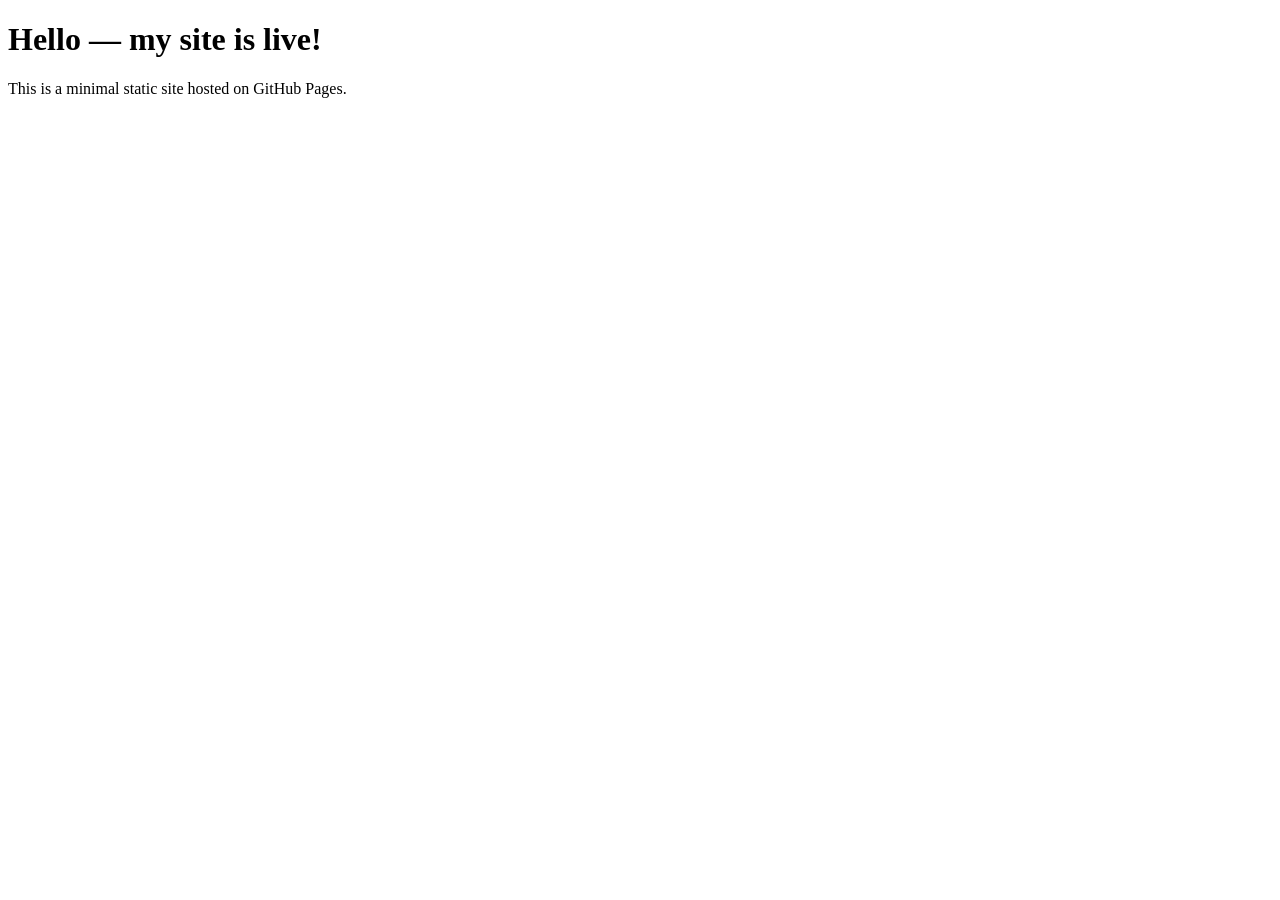
==== index.html @ de96455c "Initial site" ====
<!doctype html>
<html lang="en">
<head>
  <meta charset="utf-8" />
  <meta name="viewport" content="width=device-width,initial-scale=1" />
  <title>My Namecheap site</title>
</head>
<body>
  <h1>Hello — my site is live!</h1>
  <p>This is a minimal static site hosted on GitHub Pages.</p>
</body>
</html>
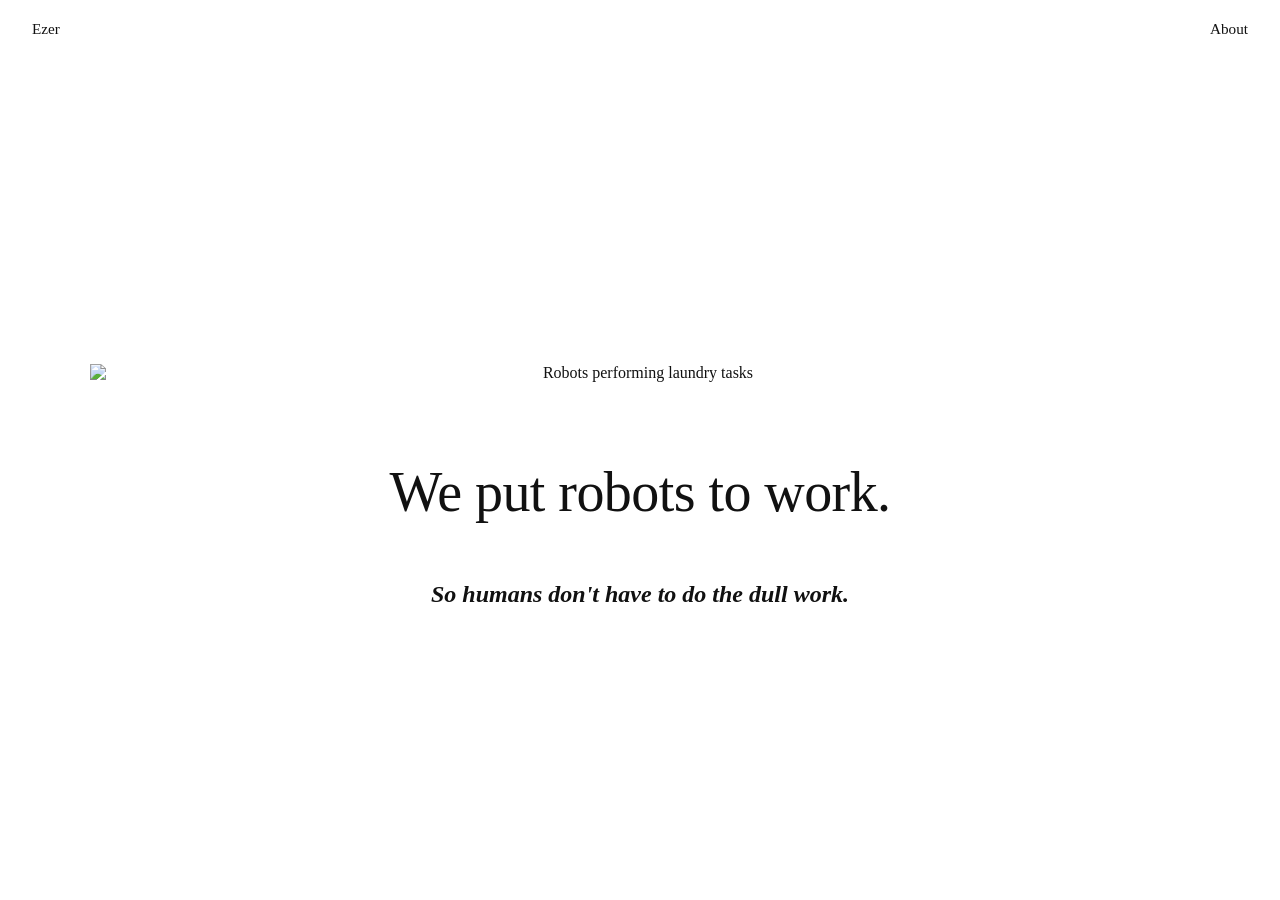
==== commit 01f62382: "Ezer Website" ====
--- a/index.html
+++ b/index.html
@@ -1,12 +1,62 @@
-<!doctype html>
+<!DOCTYPE html>
 <html lang="en">
 <head>
   <meta charset="utf-8" />
-  <meta name="viewport" content="width=device-width,initial-scale=1" />
-  <title>My Namecheap site</title>
+  <title>Ezer</title>
+  <meta name="viewport" content="width=device-width, initial-scale=1" />
+  <meta name="description" content="Ezer builds robots that do real work." />
+  <link rel="stylesheet" href="style.css" />
+
+  <link rel="preconnect" href="https://fonts.googleapis.com">
+  <link rel="preconnect" href="https://fonts.gstatic.com" crossorigin>
+  <link href="https://fonts.googleapis.com/css2?family=Roboto:ital,wght@0,400;0,500;1,400&display=swap" rel="stylesheet">
+  
 </head>
 <body>
-  <h1>Hello — my site is live!</h1>
-  <p>This is a minimal static site hosted on GitHub Pages.</p>
+  <header class="nav">
+    <a href="index.html" class="brand">Ezer</a>
+    <nav>
+      <a href="about.html">About</a>
+    </nav>
+  </header>
+
+  <main class="hero">
+    <div class="media">
+        <img
+          src="assets/laundry_robots.gif"
+          alt="Robots performing laundry tasks"
+          class="hero-gif"
+        />
+      </div>
+
+    <h1 class="headline">
+      We put robots to work.
+    </h1>
+    <h2>
+      <i>So humans don't have to do the <span id="rotating-text">dull</span> work.</i>
+    </h2>
+  </main>
+
+  <script>
+    const phrases = [
+      "dull",
+      "dirty",
+      "dangerous",
+      
+    ];
+  
+    let index = 0;
+    const textEl = document.getElementById("rotating-text");
+  
+    setInterval(() => {
+      textEl.classList.add("fade-out");
+  
+      setTimeout(() => {
+        index = (index + 1) % phrases.length;
+        textEl.textContent = phrases[index];
+        textEl.classList.remove("fade-out");
+      }, 300);
+    }, 2200);
+  </script>
 </body>
-</html>+</html>
--- a/style.css
+++ b/style.css
@@ -0,0 +1,123 @@
+/* Base */
+
+* {
+    box-sizing: border-box;
+  }
+  
+  html, body {
+    margin: 0;
+    padding: 0;
+  }
+  
+  body {
+    font-family: Georgia, "Times New Roman", Times, serif;
+    margin: 0;
+    color: #111;
+    background: #fff;
+  }
+  
+  .hero-headline {
+    font-size: clamp(2.5rem, 6vw, 4.5rem);
+    font-weight: 400;
+    letter-spacing: -0.02em;
+  }
+
+  /* Navigation */
+  
+  .nav {
+    display: flex;
+    justify-content: space-between;
+    align-items: center;
+    padding: 1.25rem 2rem;
+  }
+  
+  .nav a {
+    text-decoration: none;
+    color: inherit;
+    font-size: 0.95rem;
+  }
+  
+  .brand {
+    font-weight: 500;
+  }
+  
+  /* Hero */
+  
+  .hero {
+    min-height: calc(100vh - 72px);
+    display: flex;
+    flex-direction: column;
+    align-items: center;
+    justify-content: center;
+    padding: 2rem;
+    text-align: center;
+  }
+  
+  .media {
+    margin-bottom: 2.5rem;
+  }
+  
+  .media-placeholder {
+    width: 320px;
+    height: 200px;
+    background: #eee;
+  }
+  
+  /* Headline */
+  
+  .headline {
+    font-size: clamp(2rem, 5vw, 3.5rem);
+    font-weight: 400;
+    letter-spacing: -0.01em;
+  }
+  
+  #rotating-text {
+    display: inline-block;
+    transition: opacity 0.3s ease;
+  }
+  
+  .fade-out {
+    opacity: 0;
+  }
+  
+  /* Content */
+  
+  .content {
+    max-width: 720px;
+    padding: 4rem 2rem;
+  }
+  
+  .content h1 {
+    font-family: Georgia, "Times New Roman", serif;
+    font-weight: 400;
+    margin-bottom: 2rem;
+  }
+  
+  .content p {
+    margin-bottom: 1.5rem;
+  }
+  
+  /* Accessibility */
+  
+  a:focus {
+    outline: 2px solid #000;
+    outline-offset: 2px;
+  }
+  
+  /* Mobile */
+  
+  @media (min-width: 1024px) {
+    .hero-media img {
+      width: 60vw;
+      max-width: 1100px;
+    }
+  }
+
+  .hero-gif {
+    width: 100vw;
+    max-width: 1100px;
+    height: auto;
+    display: block;
+    margin: 3rem auto 0;
+  }
+  
